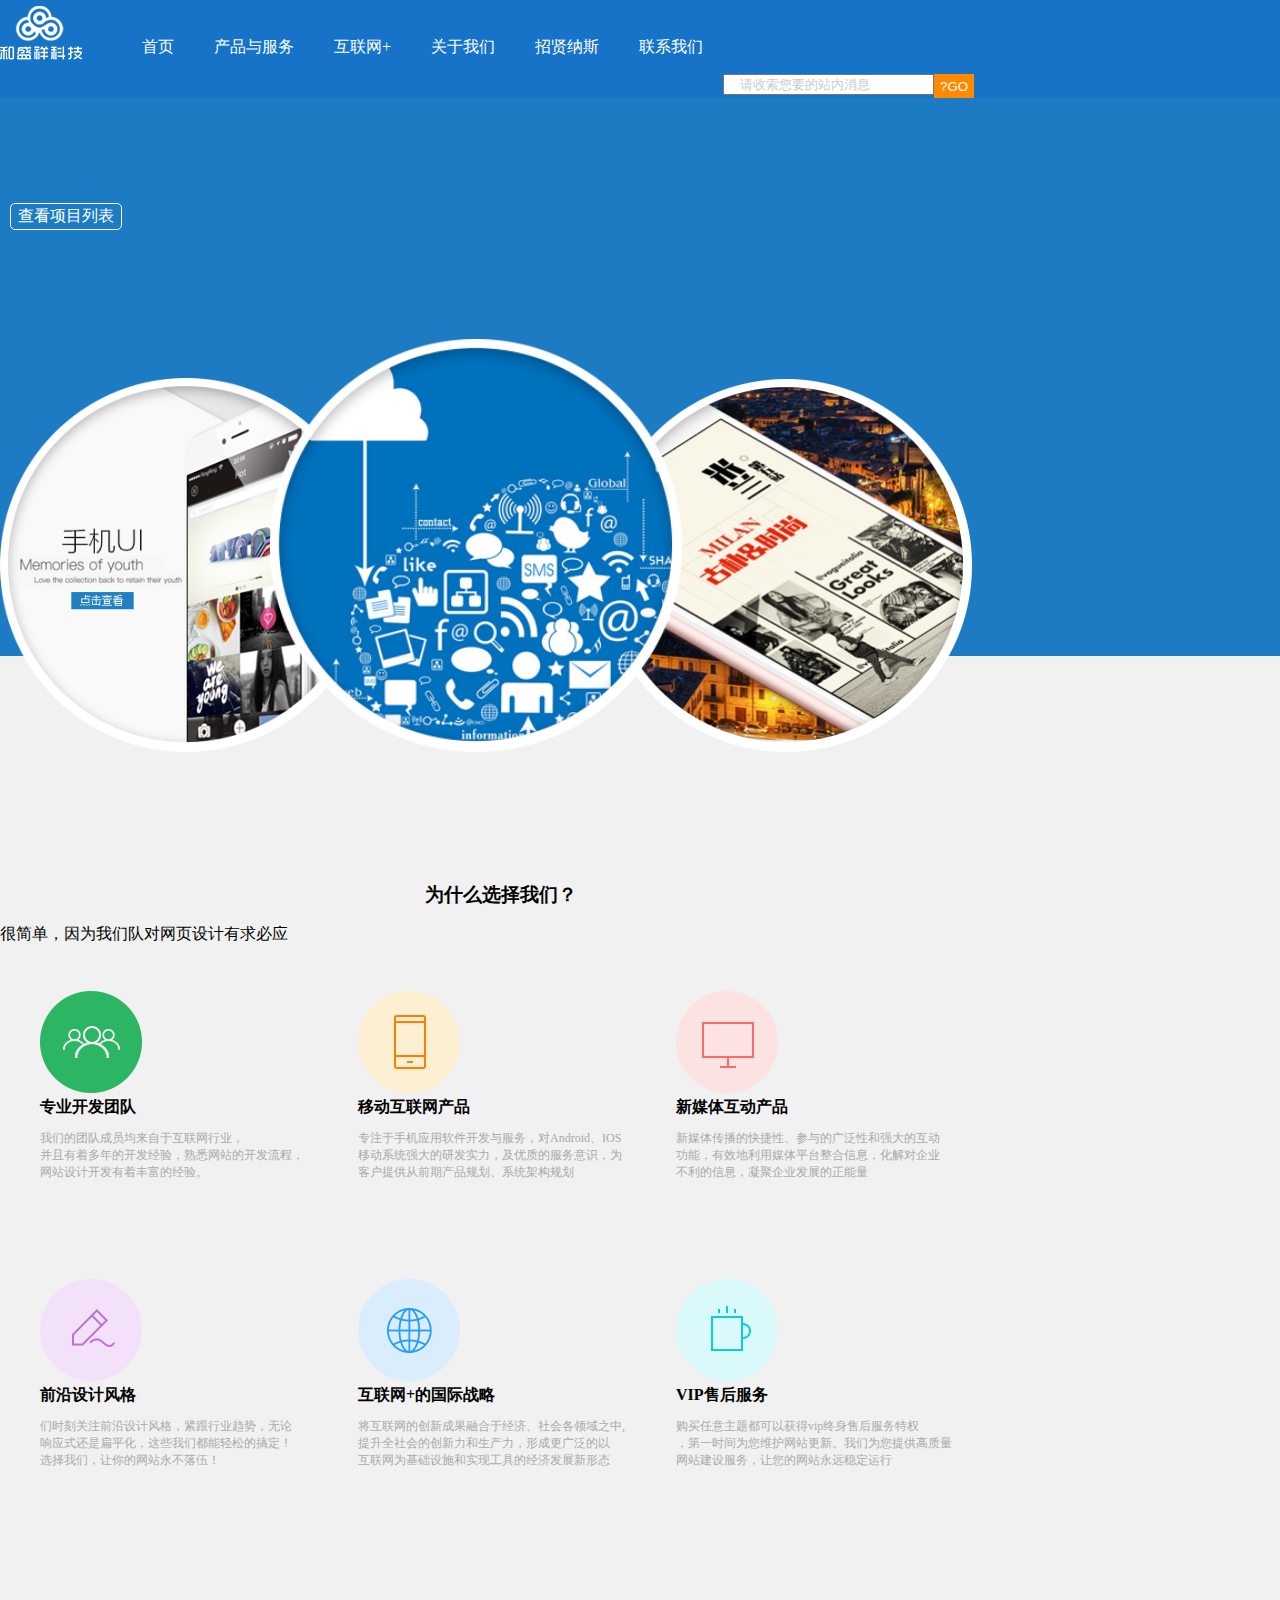
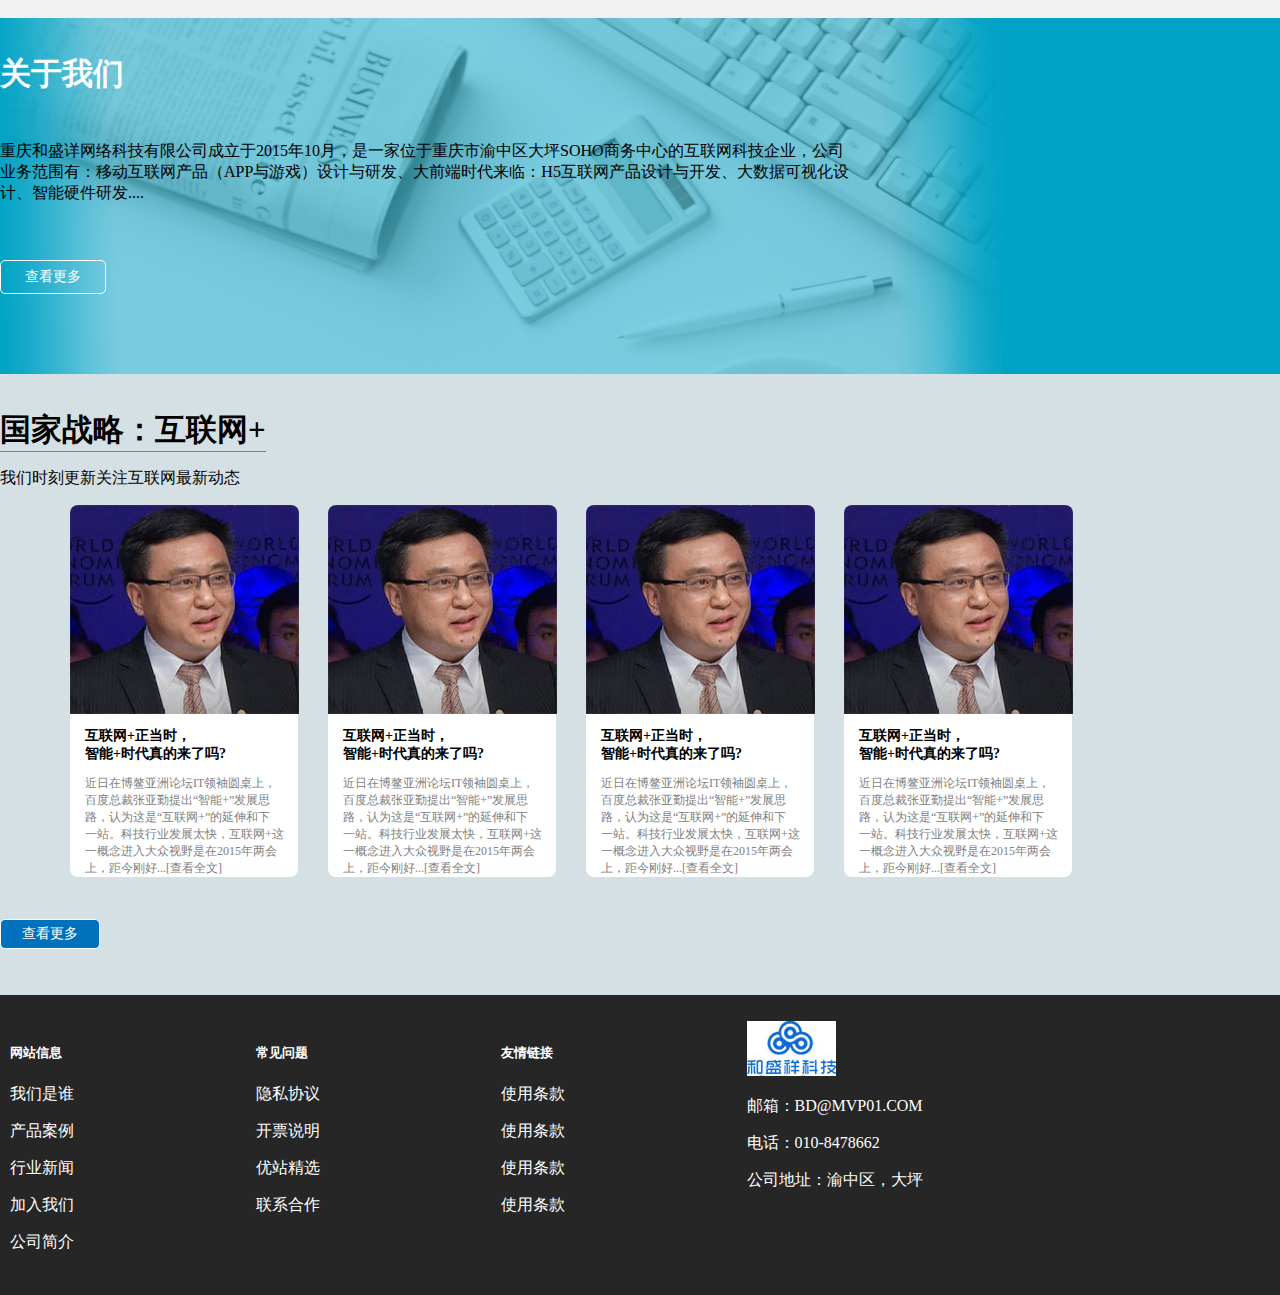
==== index.html @ 9a8e7a89 "第一次提交“" ====
<!DOCTYPE html>
<html>
	<head>
		<meta charset="utf-8" />
		<title></title>
		<link rel="stylesheet" type="text/css" href="css/header.css" />
		<link rel="stylesheet" type="text/css" href="css/footer.css" />
		<link rel="stylesheet" type="text/css" href="css/index.css" />
	</head>
	<body>
		<header class="header">
			<nav class="public">
				<img class="logo" src="img/logo.png" />
				<ul class="menu">
					<li>
						<a href="index.html">首页</a>
					</li>
					<li>
						<a href="product.html">产品与服务</a>
					</li>
					<li>
						<a href="internets.html">互联网+</a>
					</li>
					<li>
						<a href="aboutus.html">关于我们</a>
					</li>
					<li>
						<a href="come.html">招贤纳斯</a>
					</li>
					<li>
						<a href="call.html">联系我们</a>
					</li>
				<div class="btn">
					<input type="text" value="" placeholder="请收索您要的站内消息" />
					<input type="button" value="?GO" />
				</div>
			</nav>
			<div class="clear"></div>
		</header>

		<div class="banner">
			<div class="public">
				<div class="span11">
					<span class="span">移动互联网，商机无限，创新链接，尽在指间！</span>
				</div>
				<div class="span22">
					<span class="span2">查看项目列表</span>
				</div>
			<div class="img">
					<img src="img/banner_01.png" class="img1" />
					<img src="img/banner_02.png" class="img2" />
					<img src="img/banner_03.png" class="img3" />
				</div>
			</div>
		</div>
		<div class="choose">
			<div class="public">
				<h3>为什么选择我们？</h3>
				<p>很简单，因为我们队对网页设计有求必应</p>
				<ul class="chooseimg">
					<li>
						<img src="img/choose_1.png" />
						<h1>专业开发团队</h1>
						<p>我们的团队成员均来自于互联网行业，</br>
							并且有着多年的开发经验，熟悉网站的开发流程，</br>
							网站设计开发有着丰富的经验。
							<p/>
					</li>
					<li>
						<img src="img/choose_2.png" />
						<h1>移动互联网产品</h1>
						<p>专注于手机应用软件开发与服务，对Android、IOS</br>
							移动系统强大的研发实力，及优质的服务意识，为</br>
							客户提供从前期产品规划、系统架构规划
							<p/>
					</li>
					<li>
						<img src="img/choose_3.png" />
						<h1>新媒体互动产品</h1>
						<p>新媒体传播的快捷性、参与的广泛性和强大的互动</br>
							功能，有效地利用媒体平台整合信息，化解对企业</br>
							不利的信息，凝聚企业发展的正能量
							<p/>
					</li>
					<li>
						<img src="img/choose_4.png" />
						<h1>前沿设计风格</h1>
						<p>们时刻关注前沿设计风格，紧跟行业趋势，无论</br>
							响应式还是扁平化，这些我们都能轻松的搞定！</br>
                                                                          选择我们，让你的网站永不落伍！
							<p/>
					</li>
					<li>
						<img src="img/choose_5.png" />
						<h1>互联网+的国际战略</h1>
						<p>将互联网的创新成果融合于经济、社会各领域之中,</br>
							提升全社会的创新力和生产力，形成更广泛的以</br>
							互联网为基础设施和实现工具的经济发展新形态
							<p/>
					</li>
					<li>
						<img src="img/choose_6.png" />
						<h1>VIP售后服务</h1>
						<p>
							购买任意主题都可以获得vip终身售后服务特权</br>
							，第一时间为您维护网站更新。我们为您提供高质量</br>
							网站建设服务，让您的网站永远稳定运行
							<p/>
					</li>
				</ul>
				<div class="clear"></div>
			</div>
		</div>
		<div class="about">
			<div class="public">
				<h3>关于我们</h3>
				<p>重庆和盛详网络科技有限公司成立于2015年10月，是一家位于重庆市渝中区大坪SOHO商务中心的互联网科技企业，公司</br>
					业务范围有：移动互联网产品（APP与游戏）设计与研发、大前端时代来临：H5互联网产品设计与开发、大数据可视化设</br>
					计、智能硬件研发....
				</p>
				<input type="text" value="查看更多" />

			</div>
		</div>
		<div class="internet">
			<div class="public">
				<h3>国家战略：互联网+</h3>
				<p>我们时刻更新关注互联网最新动态</p>
				<ul>
					<li>
						<div class="indiv">
							<div class="div2">
								<img src="img/internet3.jpg" />
								<h1>互联网+正当时，</br>智能+时代真的来了吗?</h1>
								<p>近日在博鳌亚洲论坛IT领袖圆桌上，</br>
									百度总裁张亚勤提出“智能+”发展思</br>
									路，认为这是“互联网+”的延伸和下</br>
									一站。科技行业发展太快，互联网+这</br>
									一概念进入大众视野是在2015年两会</br>
									上，距今刚好...[查看全文]</br>
								</p>
							</div>
						</div>

					</li>
					<li>
						<div class="indiv">
							<div class="div2">
								<img src="img/internet3.jpg" />
								<h1>互联网+正当时，</br>智能+时代真的来了吗?</h1>
								<p>近日在博鳌亚洲论坛IT领袖圆桌上，</br>
									百度总裁张亚勤提出“智能+”发展思</br>
									路，认为这是“互联网+”的延伸和下</br>
									一站。科技行业发展太快，互联网+这</br>
									一概念进入大众视野是在2015年两会</br>
									上，距今刚好...[查看全文]</br>
								</p>
							</div>
						</div>

					</li>
					<li>
						<div class="indiv">
							<div class="div2">
								<img src="img/internet3.jpg" />
								<h1>互联网+正当时，</br>智能+时代真的来了吗?</h1>
								<p>近日在博鳌亚洲论坛IT领袖圆桌上，</br>
									百度总裁张亚勤提出“智能+”发展思</br>
									路，认为这是“互联网+”的延伸和下</br>
									一站。科技行业发展太快，互联网+这</br>
									一概念进入大众视野是在2015年两会</br>
									上，距今刚好...[查看全文]</br>
								</p>
							</div>
						</div>

					</li>
					<li>
						<div class="indiv">
							<div class="div2">
								<img src="img/internet3.jpg" />
								<h1>互联网+正当时，</br>智能+时代真的来了吗?</h1>
								<p>近日在博鳌亚洲论坛IT领袖圆桌上，</br>
									百度总裁张亚勤提出“智能+”发展思</br>
									路，认为这是“互联网+”的延伸和下</br>
									一站。科技行业发展太快，互联网+这</br>
									一概念进入大众视野是在2015年两会</br>
									上，距今刚好...[查看全文]</br>
								</p>
							</div>
						</div>
					</li>
				</ul><div class="clear"></div>
				<input type="button" value="查看更多" />
				
			</div>
		</div>
		<div class="footer">
			<div class="public">
				<ul class="ul">
					<li>
						<h5>网站信息</h5>
						<p>我们是谁</p>
						<p>产品案例</p>
						<p>行业新闻</p>
						<p>加入我们</p>
						<p>公司简介</p>
					</li>
					<li>
						<h5>常见问题</h5>
						<p>隐私协议</p>
						<p>开票说明</p>
						<p>优站精选</p>
						<p>联系合作</p>
					</li>
					<li>
						<h5>友情链接</h5>
						<p>使用条款</p>
						<p>使用条款</p>
						<p>使用条款</p>
						<p>使用条款</p>
					</li>
					<li>
						<img src="img/logo.jpg"/>
						<p>邮箱：BD@MVP01.COM</p>
						<p>电话：010-8478662</p>
						<p>公司地址：渝中区，大坪</p>
					</li>
					<div class="clear"></div>
				</ul>
			</div>
			</footer>

			<script type="text/javascript" src="js/jquery.js"></script>
			<script type="text/javascript" src="js/index.js"></script>
	</body>

</html>
---- css/header.css ----
body{
   margin:0;
}

a,
a:visited,   /*超链接样式 a:link 链接未点击上去时候 a:visited 链接已经点击过的 a:hover 鼠标放在链接上未点击 a:active 是介于hover visited 之间*/
a:link{
	     color: inherit;     /* 颜色、有无下划线*//*   a:链接*/
	     text-decoration: none; 
}

.public {
	width:1002px;
	margin:0 aut
	text-align: center;
}

.header{
	width:100%;
	background:#1673c8;
	            min-height: 68px;
	           /* background:rgba() ;*/
	        /*//position:fixed;*/
}
.header .logo,
.header .menu,
.header .btn
  {
	float: left;
  }
.logo{
	padding-top:6px;
}
.header  .menu{
	list-style:none;
	color: #fff;
	padding-top: 37px;
	           margin: 0;
}
.header  .menu li{
	float: left;
	padding: 0 20px;
}
.header  .btn{
	padding-top:37px;
}
.header  .btn input{
	float: left;
}

.header  .btn input[type="text"]{
	padding:1px 15px;
}
.header  .btn input::-webkit-input-placeholder{
	    color:#ccc;
}
.header  .btn input[type="button"]{
	background-color:#ff8a00;
	border:none;
	   height: 24px;
	color:white;
}

.clear{
	clear:both;
}
---- css/footer.css ----
.footer{
	background:#262626 ;
	width:100%;
	       float:left;
}
.footer ul{
	list-style: none;
	padding:10px;
}
.footer ul li{
	width: 25%;
	float:left;
	color:white;
}
---- css/index.css ----
.banner{
	width: 100%;
	background:#1d7bc4 ;
    height:558px;
}

.banner .span11{
	padding:105px 10px 0 10px;
	
}
.banner .span{
	color:white;
	font-size:15px;
}
.banner .span22{
	padding:0 10px;
}
.banner .span2{
	height:25px;
	width:110px;
	border:1px solid white;
	border-radius:5px;
	text-align: center;
	line-height: 23px;
	color:white;
	display: inline-block;
}
.banner .img{
	     position: relative;
	     margin: 0 auto;
	width: 100%;
	     height: 472px;
}

.banner .img img{
	         position: absolute;
	width: 372px;
	         clear: both;
	bottom: -50px;
}
.banner .img .img1{
	left: 0;
	         z-index: 1;
}
.banner .img .img2{
	left: 270px;
	width: 412px;
	         z-index: 3;
}
.banner .img .img3{
	left: 600px;
	         z-index: 2;
} 
.choose{
	width:100%;
	background: #f1f1f1;
	padding-bottom: 81px;
}
.choose  h3{
	text-align:center;
	margin: 0;
	padding-top: 226px;
}
.choose ul{
	list-style: none;
	
	
} 
.choose ul li{
	float:left;
	/*border:1px solid black;*/
	width:318px;
	height:218px;
	font-size:12px;
	color:darkgray;
	       padding-top:30px;
	       padding-bottom: 40px; 
	/*text-align: left;*/
}      
.choose ul li img{
	text-align: center;
}
.choose ul li h1{
	margin: 0;
	font-size:16px ;
	color:black;
}
.clear{
	clear:both;
}
.about{
	width:100%;
	background:#00a3c6;
}
.about .public{
	background:url(../img/background.png);
}
.about h3{
	margin:0;
	color:white;
	font-size:31px;
	padding-top:35px;
	padding-bottom:20px;
}
.about p{
	text-align: left;
    padding-top:10px;
	padding-bottom:40px;
	
}
.about input{
	width:100px;
	height:30px;
	border:1px solid white;
	border-radius: 5px;
	                background:none;
	color:white;
	text-align: center;
	font-size:14px;
	margin-bottom: 80px;
}
.internet{
	width:100%;
	background:#d5e0e5;
}
.internet h3{
	margin:0;
	font-size:31px;
	padding-top:35px;
	border-bottom: 1px solid gray;
	display: inline-block;
}
.internet>p{
	text-align: center;
    margin:0;
    color:gray;
	
}
.internet ul{
	list-style: none;
	margin:0;
	    width: 1032px;
}
.internet ul li{
	float:left;
	     width:25%;
	/*background: darkgoldenrod;*/
	margin-bottom: 30px;
	
}
.internet ul li .indiv{
	         padding-left:30px;
}
.internet ul li .indiv .div2{
	background:#ffffff;
	text-align: left;
	border-radius:8px; 
	
}
.internet ul li .indiv .div2 img{
	border-top-left-radius:8px;
	border-top-right-radius:8px;  
}
.internet ul li .indiv h1{
	font-size:14px;
	padding-left: 15px;
}
.internet ul li .indiv p{
	font-size:12px;
	color:gray;
	padding-left: 15px;
}
.internet input{
	width:100px;
	height:30px;
	border:1px solid white;
	border-radius: 5px;
	background:#0071bd;
	color:white;
	text-align: center;
	font-size:14px;
	margin-bottom: 46px;
}
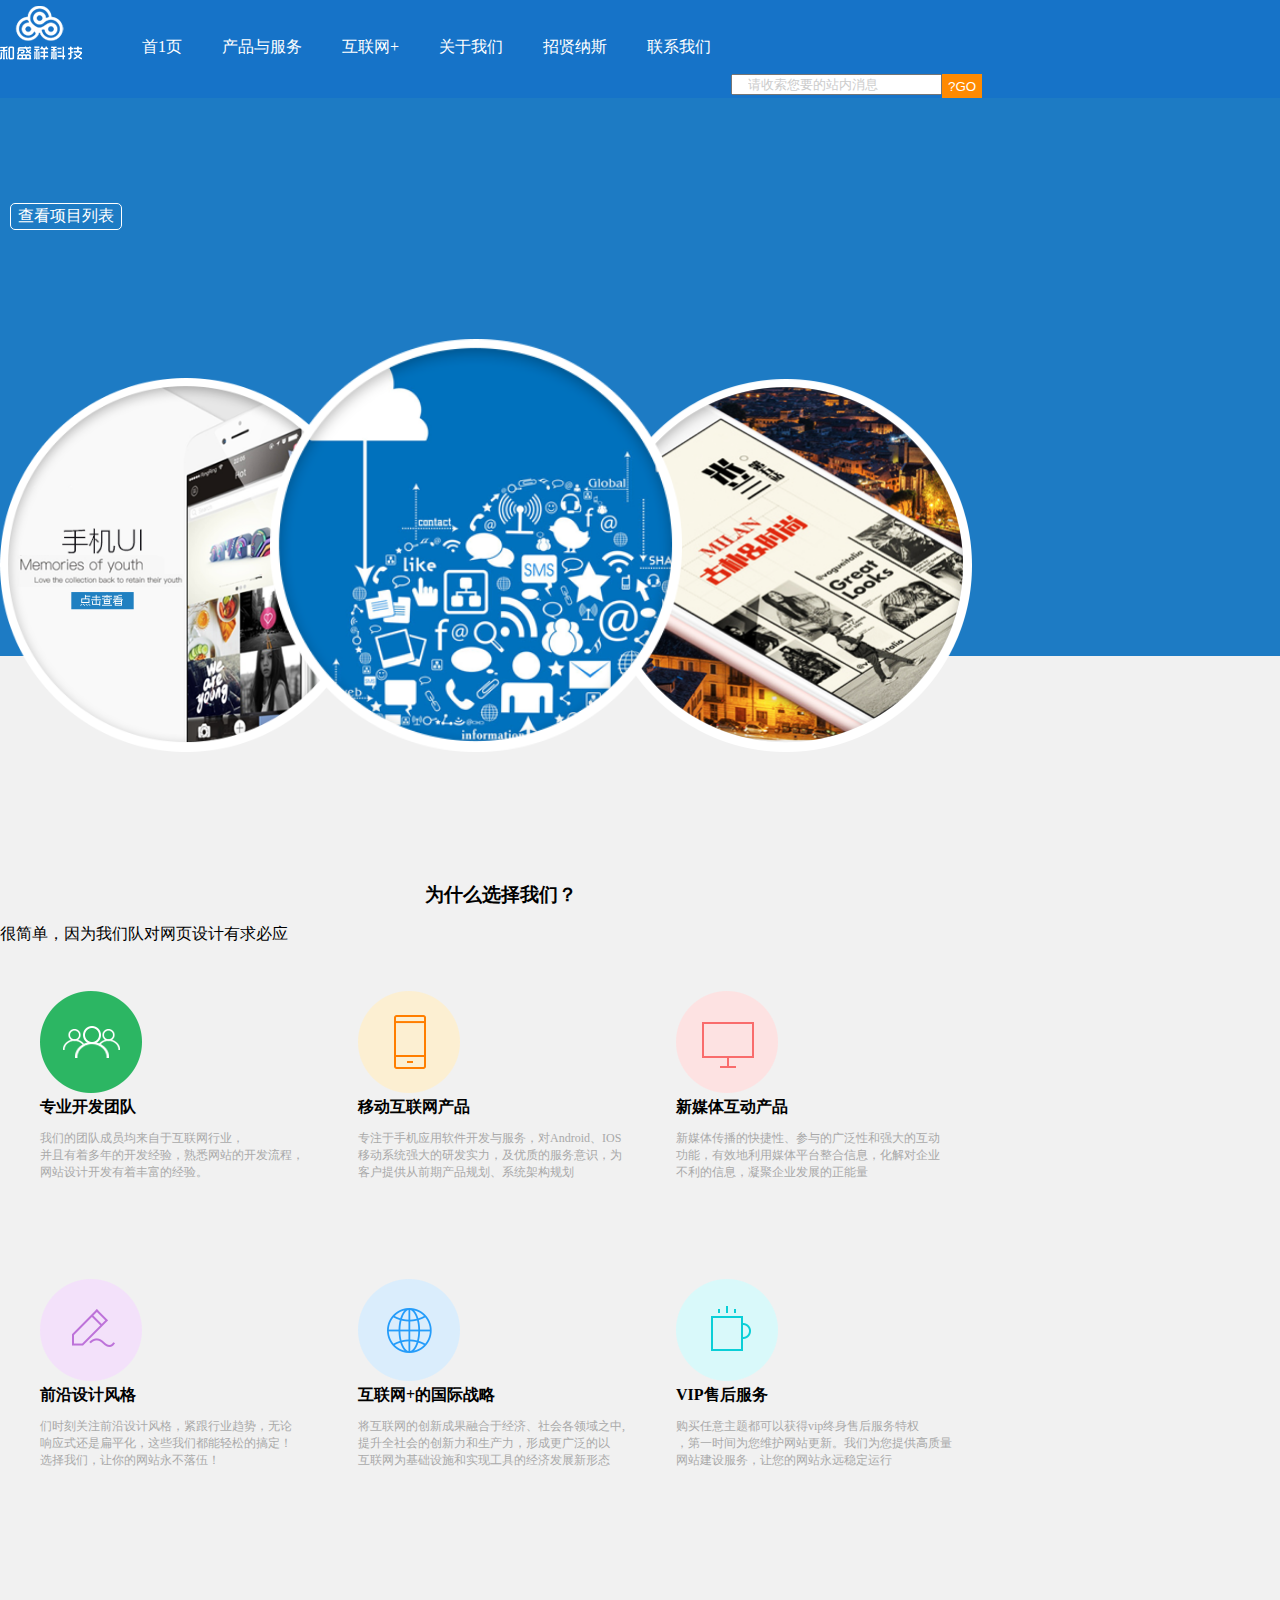
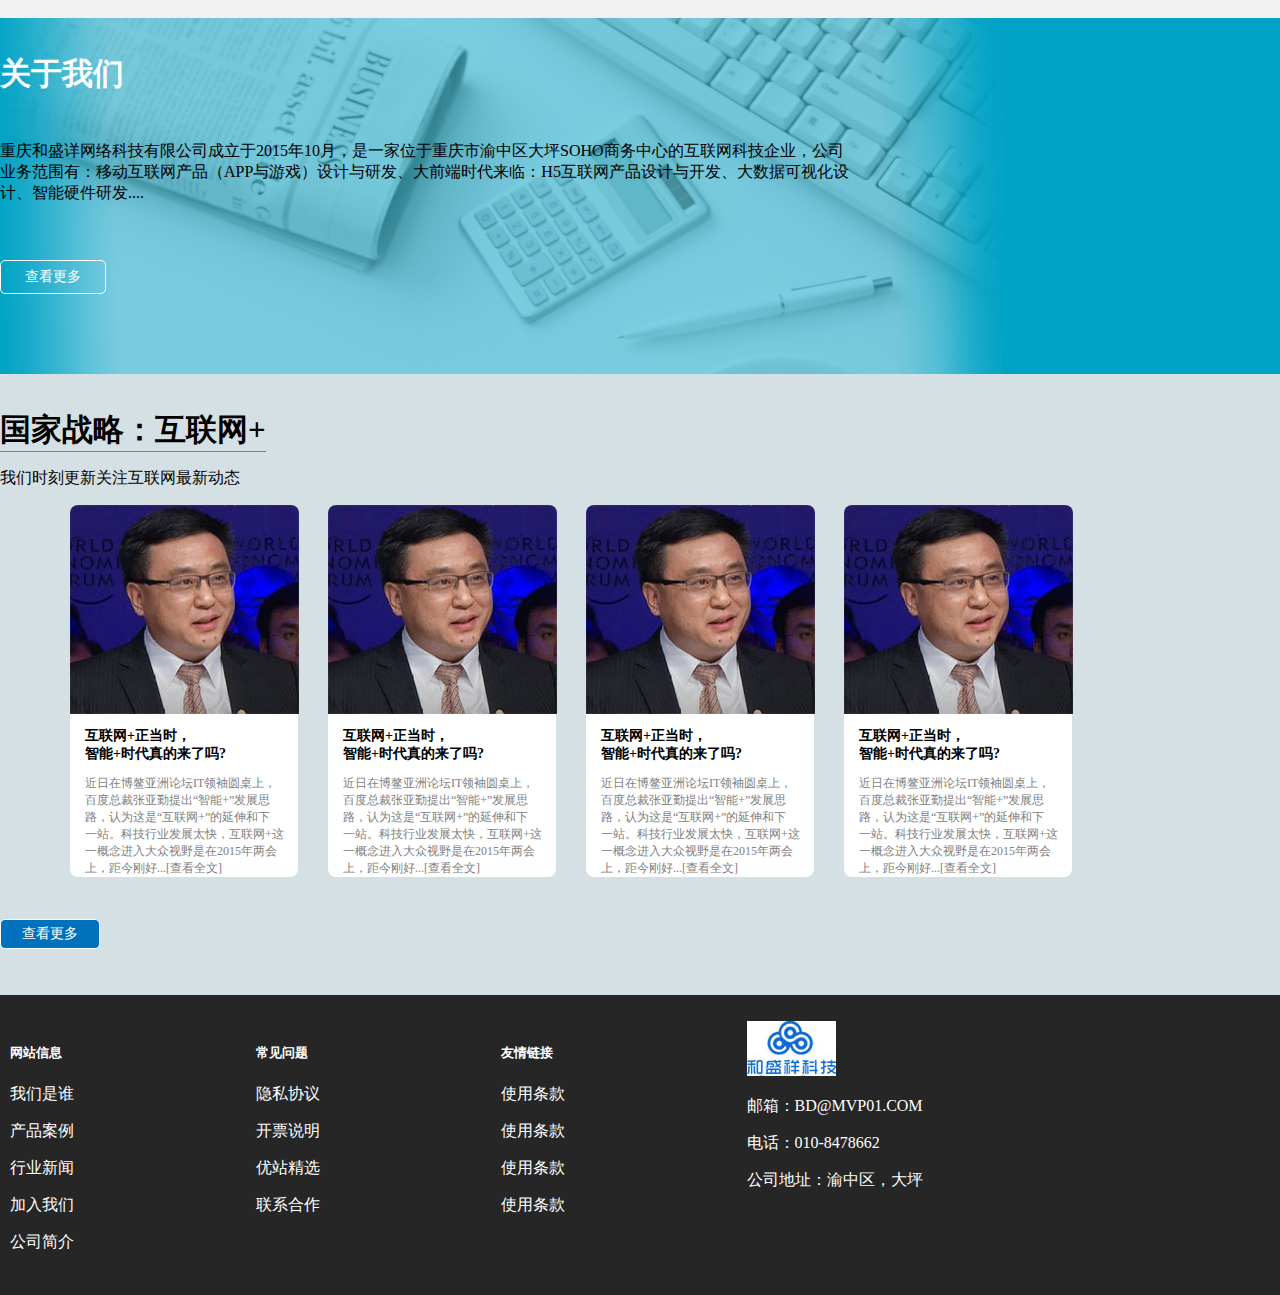
==== commit 50102dd3: "修改了html" ====
--- a/index.html
+++ b/index.html
@@ -13,7 +13,7 @@
 				<img class="logo" src="img/logo.png" />
 				<ul class="menu">
 					<li>
-						<a href="index.html">首页</a>
+						<a href="index.html">首1页</a>
 					</li>
 					<li>
 						<a href="product.html">产品与服务</a>
